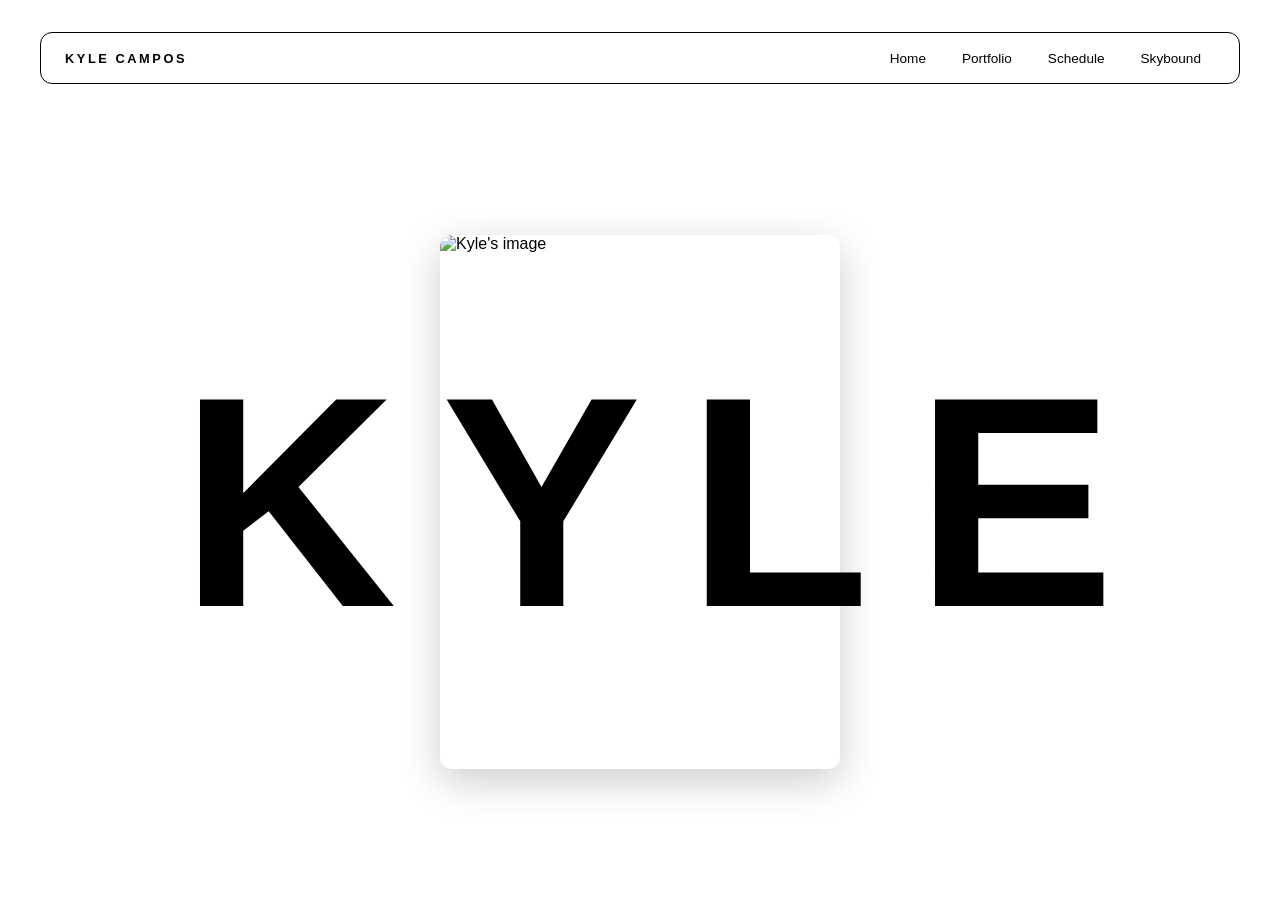
==== index.html @ 9fb33eff "Add interactive name display with draggable picture" ====
<!DOCTYPE html>
<html lang="en">

<head>
  <meta charset="UTF-8" />
  <meta name="viewport" content="width=device-width, initial-scale=1.0" />
  <title>Kyle's World</title>
  <link rel="stylesheet" href="style.css" />
</head>

<body>
  <section class="startup-screen" aria-label="Loading Kyle's World">
    <div class="startup-mark" aria-hidden="true">K<span>.</span></div>
    <div class="startup-meta">
      <p>WELCOME TO</p>
      <h2>Loading</h2>
    </div>
    <div class="startup-progress" aria-hidden="true">
      <span></span>
    </div>
    <p class="startup-status">STATUS: CODING <span>///</span> 001</p>
  </section>
  <script src="spinner.js"></script>

  <!-- All content goes here -->
  <div id="all-contents">
    <nav>
      <h1>Kyle Campos</h1>
      <ul id="nav-ul">
        <li class="nav-li"><a href="index.html">Home</a></li>
        <li class="nav-li"><a href="portfolio.html">Portfolio</a></li>
        <li class="nav-li"><a href="Schedule.html">Schedule</a></li>
        <li class="nav-li"><a href="skybound.html">Skybound</a></li>
      </ul>
    </nav>

    <main class="name-display">
      <div class="name-container">
        <div class="letter">K</div>
        <div class="letter">y</div>
        <div class="letter">l</div>
        <div class="letter">e</div>
        <div class="draggable-image" id="draggableImage">
          <img src="https://encrypted-tbn0.gstatic.com/images?q=tbn:ANd9GcSrlH7vDFxZuIktFbE3MIfYCIXXPOWUqrczWMCCTvXo6xRgAYhbDca-qXQ&s=10" alt="Kyle's image" />
        </div>
      </div>
    </main>
  </div>
  <script>
    (function () {
      var draggableImage = document.getElementById("draggableImage");
      var isDown = false;
      var offset = { x: 0, y: 0 };
      var currentX = 0;
      var currentY = 0;

      draggableImage.addEventListener("mousedown", function (e) {
        isDown = true;
        var rect = draggableImage.getBoundingClientRect();
        offset.x = e.clientX - rect.left;
        offset.y = e.clientY - rect.top;
        draggableImage.style.zIndex = "100";
      });

      document.addEventListener("mousemove", function (e) {
        if (!isDown) return;
        
        var container = document.querySelector(".name-container");
        var containerRect = container.getBoundingClientRect();
        
        currentX = e.clientX - containerRect.left - offset.x;
        currentY = e.clientY - containerRect.top - offset.y;
        
        draggableImage.style.transform = "translate(" + currentX + "px, " + currentY + "px)";
      });

      document.addEventListener("mouseup", function () {
        isDown = false;
        draggableImage.style.zIndex = "10";
      });

      // Touch support for mobile
      draggableImage.addEventListener("touchstart", function (e) {
        isDown = true;
        var rect = draggableImage.getBoundingClientRect();
        var touch = e.touches[0];
        offset.x = touch.clientX - rect.left;
        offset.y = touch.clientY - rect.top;
        draggableImage.style.zIndex = "100";
      });

      document.addEventListener("touchmove", function (e) {
        if (!isDown) return;
        
        var container = document.querySelector(".name-container");
        var containerRect = container.getBoundingClientRect();
        var touch = e.touches[0];
        
        currentX = touch.clientX - containerRect.left - offset.x;
        currentY = touch.clientY - containerRect.top - offset.y;
        
        draggableImage.style.transform = "translate(" + currentX + "px, " + currentY + "px)";
      });

      document.addEventListener("touchend", function () {
        isDown = false;
        draggableImage.style.zIndex = "10";
      });
    }());
  </script>
</body>

</html>
---- style.css ----
* {
  box-sizing: border-box;
}

@import url("https://fonts.googleapis.com/css2?family=Space+Grotesk:wght@500;600;700&display=swap");

:root {
  --loader-ink: #000000;
  --loader-muted: #555555;
  --loader-white: #ffffff;
  --loader-gray: #dedede;
}

.startup-screen {
  position: fixed;
  z-index: 10;
  inset: 0;
  display: grid;
  align-content: center;
  justify-items: center;
  gap: 22px;
  padding: 32px;
  overflow: hidden;
  background: var(--loader-white);
  color: var(--loader-ink);
  font-family: "Space Grotesk", sans-serif;
  animation: startup-exit 0.45s 1.55s forwards;
}

.startup-screen::before {
  position: absolute;
  inset: 0;
  background: repeating-linear-gradient(
    0deg,
    transparent 0,
    transparent 5px,
    rgba(0, 0, 0, 0.025) 6px
  );
  content: "";
  pointer-events: none;
}

.startup-mark,
.startup-meta,
.startup-progress,
.startup-status {
  position: relative;
}

.startup-mark {
  width: 68px;
  height: 68px;
  display: grid;
  place-items: center;
  border: 1px solid var(--loader-ink);
  border-radius: 50%;
  color: var(--loader-ink);
  font-size: 1.35rem;
  font-weight: 700;
  animation: startup-pulse 1.8s ease-in-out infinite;
}

.startup-mark span {
  position: absolute;
  right: 15px;
  bottom: 11px;
  color: var(--loader-ink);
  font-size: 0.9rem;
}

.startup-meta {
  text-align: center;
}

.startup-meta p,
.startup-status {
  margin: 0;
  color: var(--loader-muted);
  font-size: 0.7rem;
  font-weight: 700;
  letter-spacing: 0.2em;
  text-transform: uppercase;
}

.startup-meta h2 {
  margin: 8px 0 0;
  color: var(--loader-ink);
  font-size: clamp(3.8rem, 11vw, 7rem);
  font-weight: 700;
  line-height: 0.9;
  letter-spacing: 0;
}

.startup-progress {
  width: min(300px, 80vw);
  height: 3px;
  overflow: hidden;
  background: var(--loader-gray);
}

.startup-progress span {
  display: block;
  width: 100%;
  height: 100%;
  background: var(--loader-ink);
  transform: scaleX(0);
  transform-origin: left;
  animation: startup-load 1.7s cubic-bezier(0.2, 0.75, 0.25, 1) forwards;
}

.startup-status span {
  color: var(--loader-ink);
}

.startup-screen.is-hidden {
  display: none;
}

@keyframes startup-pulse {
  50% {
    transform: translateY(-4px);
  }
}

@keyframes startup-load {
  to {
    transform: scaleX(1);
  }
}

@keyframes startup-exit {
  to {
    opacity: 0;
    visibility: hidden;
  }
}

body {
  margin: 0;
  background: #d0d0d4;
  color: #222;
  font-family: "Helvetica Neue", Arial, sans-serif;
}

#all-contents {
  max-width: 1500px;
  min-height: 100vh;
  margin: 0 auto;
  padding: 32px 40px;
}

main {
  display: grid;
  grid-template-columns: minmax(220px, 1fr) minmax(420px, 1.6fr);
  align-items: center;
  min-height: calc(100vh - 160px);
  gap: clamp(32px, 5vw, 80px);
}

.sidebar {
  width: 100%;
}

.content {
  display: flex;
  flex-direction: column;
  align-items: flex-start;
  gap: 12px;
}
h2 {
  margin: 0;
  font-size: clamp(4rem, 10vw, 7rem);
  line-height: 0.9;
  font-weight: 900;
  letter-spacing: -0.04em;
  text-transform: uppercase;
  color: #000;
}

.content > p {
  margin: 0;
  color: #999;
  font-size: 0.9rem;
  text-transform: uppercase;
  letter-spacing: 0.15em;
  line-height: 1.4;
}

.status-line {
  display: inline-flex;
  align-items: center;
  gap: 8px;
}

.status-icon {
  display: inline-flex;
  min-width: 30px;
  align-items: center;
  justify-content: center;
  color: #000;
  font-family: "Space Grotesk", sans-serif;
  font-size: 0.9rem;
  font-weight: 700;
  letter-spacing: 0;
  text-transform: none;
}

.status-line[data-state="sleeping"] .status-icon {
  animation: status-drift 1.8s ease-in-out infinite;
  font-size: 0.72rem;
  letter-spacing: 0.04em;
}

.status-line[data-state="coding"] .status-icon {
  animation: status-blink 2s ease-in-out infinite;
}

.status-line[data-state="coding"] svg {
  width: 32px;
  height: 24px;
}

.status-line[data-state="awake"] .status-icon {
  animation: status-glow 2.4s ease-in-out infinite;
}

.status-line[data-state="awake"] svg {
  width: 32px;
  height: 24px;
}

@keyframes status-drift {
  50% {
    transform: translateY(-3px);
  }
}

@keyframes status-glow {
  50% {
    transform: rotate(8deg) scale(1.08);
  }
}

@keyframes status-blink {
  50% {
    transform: translateY(-2px);
  }
}

h2 {
  color: #080808; /* bright accent */
}

.content p {
  color: #0d0d0e;
}

#interests {
  margin-top: 32px;
  width: 100%;
}
#interests h3 {
  margin: 0 0 12px;
  font-size: 0.75rem;
  font-weight: 700;
  text-transform: uppercase;
  letter-spacing: 0.2em;
  color: #aaa;
}

#interests ul {
  list-style: none;
  margin: 0;
  padding: 0;
  display: flex;
  flex-wrap: wrap;
  gap: 8px;
}

#interests li {
  color: #555;
  font-size: 1rem;
  font-weight: 600;
  padding: 10px 20px;
  background: #fff;
  border: 1px solid #ddd;
  border-radius: 100px;
  transition:
    background 0.25s ease,
    color 0.25s ease,
    transform 0.25s ease;
  cursor: pointer;
}

#interests li:focus-visible {
  outline: 3px solid #3f49a3;
  outline-offset: 3px;
}

#interests li:hover {
  background: #000;
  color: #fff;
  border-color: #000;
  transform: translateY(-2px);
}
#interests h3 {
  color: #3f49a3;
}

#interests li {
  background: #f5f0f1;
  border-color: #08090a;
  color: #070303;
}

#interests li:hover {
  background: #08090c;
  color: #fff;
}
.sidebar-img {
  width: 100%;
  max-width: 760px;
  aspect-ratio: 3 / 4;
  object-fit: cover;
  display: block;
  border-radius: 16px;
  filter: grayscale(100%);
  box-shadow: 0 8px 30px rgba(0, 0, 0, 0.12);
  transition:
    filter 0.4s ease,
    transform 0.4s ease,
    box-shadow 0.4s ease;
}

.sidebar-img:hover {
  filter: grayscale(0%);
  transform: translateY(-4px);
  box-shadow: 0 16px 40px rgba(0, 0, 0, 0.18);
}
h3 {
  margin: 0;
  font-size: clamp(4rem, 10vw, 7rem);
  line-height: 0.9;
  font-weight: 900;
  letter-spacing: -0.04em;
  text-transform: uppercase;
  color: #000;
}
h3 {
  color: #0a0909; /* bright accent */
}
.sidebar-img {
  width: 100%;
  max-width: 760px;
  aspect-ratio: 3 / 4;
  object-fit: cover;
  display: block;
  border-radius: 16px;
  filter: grayscale(100%);
  box-shadow: 0 8px 30px rgba(0, 0, 0, 0.12);
  transition:
    filter 0.4s ease,
    transform 0.4s ease,
    box-shadow 0.4s ease;
}

.sidebar-img:hover {
  filter: grayscale(0%);
  transform: translateY(-4px);
  box-shadow: 0 16px 40px rgba(0, 0, 0, 0.18);
}
.sidebar-img {
  width: 100%;
  max-width: 760px;
  aspect-ratio: 3 / 4;
  object-fit: cover;
  display: block;
  border-radius: 24px;
  box-shadow: 0 8px 30px rgba(0, 0, 0, 0.12);
}
nav {
  display: flex;
  justify-content: space-between;
  align-items: center;
  margin-bottom: 48px;
  padding: 16px 24px;
  background: #fff;
  border: 1px solid #e0e0e0;
  border-radius: 12px;
}

nav h1 {
  margin: 0;
  font-size: 0.8rem;
  font-weight: 700;
  text-transform: uppercase;
  letter-spacing: 0.2em;
  color: #000;
}

#nav-ul {
  list-style: none;
  display: flex;
  gap: 8px;
  margin: 0;
  padding: 0;
}

.nav-li a {
  color: #666;
  text-decoration: none;
  font-size: 0.85rem;
  font-weight: 500;
  padding: 6px 14px;
  border-radius: 8px;
  transition:
    background 0.25s ease,
    color 0.25s ease;
}

.nav-li a:hover {
  background: #000;
  color: #fff;
}
nav {
  background: #e1e1e6;
  border-color: #d2d2d8;
}

nav h1 {
  color: #000000;
}

.nav-li a {
  color: #000;
}

.nav-li a:hover {
  background: #1b1b1b;
  color: #ebe2e2;
}

.schedule-page {
  display: block;
  max-width: 1180px;
  margin: 0 auto;
  padding: 32px 0 72px;
}

.schedule-heading {
  display: flex;
  align-items: end;
  justify-content: space-between;
  gap: 24px;
  margin-bottom: 36px;
}

.schedule-heading h2 {
  margin: 0;
  color: #000;
  font-size: clamp(3.5rem, 10vw, 7rem);
}

.schedule-heading p {
  max-width: 280px;
  margin: 0 0 8px;
  color: #555;
  font-size: 0.85rem;
  line-height: 1.5;
  text-transform: uppercase;
  letter-spacing: 0.08em;
}

.schedule-grid {
  display: grid;
  grid-template-columns: repeat(5, minmax(0, 1fr));
  gap: 12px;
}

.schedule-day {
  min-height: 330px;
  padding: 18px;
  border-top: 4px solid #000;
  background: #f5f0f1;
}

.schedule-day h3 {
  margin: 0 0 22px;
  color: #000;
  font-size: 1.05rem;
  line-height: 1;
  letter-spacing: 0.08em;
}

.schedule-day ol {
  display: grid;
  gap: 16px;
  margin: 0;
  padding: 0;
  list-style: none;
}

.schedule-day li {
  display: grid;
  gap: 4px;
  padding-bottom: 14px;
  border-bottom: 1px solid #d2d2d8;
}

.schedule-day li:last-child {
  padding-bottom: 0;
  border-bottom: 0;
}

.schedule-time {
  color: #777;
  font-size: 0.7rem;
  font-weight: 700;
  letter-spacing: 0.1em;
  text-transform: uppercase;
}

.schedule-event {
  color: #111;
  font-size: 1rem;
  font-weight: 700;
}

@media (max-width: 780px) {
  #all-contents {
    padding: 20px;
  }

  nav {
    align-items: flex-start;
    flex-direction: column;
    gap: 16px;
    margin-bottom: 24px;
  }

  #nav-ul {
    flex-wrap: wrap;
  }

  .schedule-page {
    padding-top: 16px;
  }

  .schedule-heading {
    align-items: flex-start;
    flex-direction: column;
  }

  .schedule-grid {
    grid-template-columns: repeat(2, minmax(0, 1fr));
  }
}

@media (max-width: 460px) {
  .schedule-grid {
    grid-template-columns: 1fr;
  }
}
:root {
  --loader-ink: #000;
  --loader-muted: #555;
  --loader-white: #fff;
  --loader-gray: #ddd;
}

body {
  background: #fff;
  color: #000;
}

h1,
h2,
h3,
.game-copy h2,
.schedule-heading h2 {
  color: #000 !important;
}

nav {
  background: #fff;
  border-color: #000;
}

.content > p,
.content p,
.schedule-heading p {
  color: #555;
}

#interests h3 {
  color: #000;
}

#interests li,
.schedule-day {
  background: #fff;
  border-color: #000;
  color: #000;
}

.status-icon {
  color: #000;
}

.sidebar-img {
  filter: grayscale(100%);
}

/*
  Portfolio-only redesign moved to portfolio.css so shared pages keep
  their original styling.
Modern editorial layer
:root {
  --ink: #18211c;
  --muted: #6b736e;
  --paper: #f4f1ea;
  --panel: #fffdf8;
  --lime: #c7f36b;
  --coral: #ff785f;
  --line: rgba(24, 33, 28, 0.18);
}

body {
  background:
    radial-gradient(circle at 92% 8%, rgba(199, 243, 107, 0.34), transparent 22rem),
    var(--paper);
  color: var(--ink);
  font-family: "Space Grotesk", "Helvetica Neue", Arial, sans-serif;
}

#all-contents {
  max-width: 1380px;
  padding: 28px clamp(20px, 5vw, 72px) 64px;
}

nav {
  margin-bottom: clamp(48px, 9vw, 112px);
  padding: 0 0 18px;
  background: transparent;
  border: 0;
  border-bottom: 1px solid var(--line);
  border-radius: 0;
}

nav h1 {
  color: var(--ink);
  font-size: 0.78rem;
  letter-spacing: 0.16em;
}

#nav-ul {
  gap: 4px;
}

.nav-li a {
  display: block;
  padding: 8px 12px;
  border-radius: 999px;
  color: var(--muted);
  font-size: 0.75rem;
  font-weight: 700;
  letter-spacing: 0.08em;
  text-transform: uppercase;
}

.nav-li a:hover,
.nav-li a[aria-current="page"] {
  background: var(--ink);
  color: var(--lime);
}

main {
  grid-template-columns: minmax(220px, 0.72fr) minmax(0, 1.28fr);
  align-items: end;
  gap: clamp(32px, 8vw, 128px);
}

.sidebar-img {
  max-width: 440px;
  border: 1px solid var(--ink);
  border-radius: 0;
  filter: grayscale(100%) contrast(1.05);
  box-shadow: 14px 14px 0 var(--coral);
}

.sidebar-img:hover {
  filter: grayscale(0%) contrast(1.05);
  transform: translate(-4px, -4px);
  box-shadow: 18px 18px 0 var(--lime);
}

.content {
  gap: 16px;
}

h2,
h3 {
  color: var(--ink) !important;
  font-weight: 700;
  letter-spacing: -0.06em;
}

.content h2,
.content h3 {
  font-size: clamp(4rem, 11vw, 9rem);
}

.content h3 {
  color: var(--coral) !important;
}

.content > p {
  color: var(--muted);
  font-size: 0.78rem;
  font-weight: 700;
}

.status-line {
  margin-bottom: 8px;
  color: var(--ink);
  font-size: 0.7rem;
  letter-spacing: 0.12em;
}

.status-icon {
  color: var(--coral);
}

#interests {
  margin-top: 34px;
}

#interests h3 {
  margin-bottom: 14px;
  color: var(--muted) !important;
  font-size: 0.7rem;
  letter-spacing: 0.16em;
}

#interests ul {
  gap: 8px;
}

#interests li {
  padding: 10px 15px;
  border: 1px solid var(--ink);
  border-radius: 999px;
  background: var(--panel);
  color: var(--ink);
  font-size: 0.82rem;
}

#interests li:hover {
  background: var(--lime);
  color: var(--ink);
  transform: translateY(-3px) rotate(-2deg);
}

.schedule-page {
  max-width: none;
  padding: 0;
}

.schedule-heading h2 {
  color: var(--ink) !important;
  font-size: clamp(4rem, 11vw, 9rem);
}

.schedule-heading p {
  color: var(--muted);
}

.schedule-grid {
  gap: 1px;
  overflow: hidden;
  border: 1px solid var(--ink);
  background: var(--ink);
}

.schedule-day {
  min-height: 300px;
  padding: 22px;
  border: 0;
  border-top: 8px solid var(--lime);
  background: var(--panel);
}

.schedule-day:nth-child(even) {
  border-top-color: var(--coral);
}

.schedule-day h3 {
  margin-bottom: 30px;
  color: var(--ink) !important;
  font-size: 0.95rem;
  letter-spacing: 0.12em;
}

.schedule-day li {
  border-bottom-color: var(--line);
}

.schedule-event {
  color: var(--ink);
}

#portfolio {
  width: 100%;
  margin: 10px 0 0;
  padding: 0;
  list-style: none;
  border-top: 1px solid var(--ink);
}

#portfolio li {
  border-bottom: 1px solid var(--line);
}

#portfolio a {
  display: flex;
  align-items: center;
  justify-content: space-between;
  gap: 24px;
  padding: 18px 0;
  color: var(--ink);
  font-size: clamp(1rem, 2vw, 1.25rem);
  font-weight: 700;
  line-height: 1.3;
  text-decoration: none;
  transition: padding 0.2s ease, color 0.2s ease;
}

#portfolio a::after {
  color: var(--coral);
  content: "↗";
  font-size: 1.5rem;
  transition: transform 0.2s ease;
}

#portfolio a:hover {
  padding-left: 12px;
  color: var(--coral);
}

#portfolio a:hover::after {
  transform: translate(4px, -4px);
}

@media (max-width: 780px) {
  main {
    grid-template-columns: 1fr;
    align-items: start;
  }

  .sidebar-img {
    max-width: 320px;
  }

  .schedule-heading {
    margin-bottom: 28px;
  }
}

@media (max-width: 460px) {
  nav {
    gap: 12px;
  }

  nav h1 {
    font-size: 0.7rem;
  }

  .content h2,
  .content h3,
  .schedule-heading h2 {
    font-size: clamp(3.5rem, 20vw, 6rem);
  }

  .sidebar-img {
    max-width: calc(100% - 14px);
  }
}

.sidebar-img:hover {
  filter: grayscale(100%);
}

Consistent black-and-white theme
:root {
  --ink: #000;
  --muted: #555;
  --paper: #fff;
  --coral: #000;
  --teal: #000;
  --line: rgba(0, 0, 0, 0.16);
}

body {
  background: #fff;
  color: #000;
}

h1,
h2,
h3,
.game-copy h2,
.schedule-heading h2 {
  color: #000 !important;
}

.status-line,
.status-copy,
.status-icon {
  color: #000;
}

nav,
.schedule-day,
#interests li {
  border-color: #000;
}

.sidebar-img {
  filter: grayscale(100%);
}
*/

/* Name Display Styles */
.name-display {
  display: flex;
  align-items: center;
  justify-content: center;
  min-height: calc(100vh - 160px);
  width: 100%;
}

.name-container {
  position: relative;
  display: flex;
  align-items: center;
  justify-content: center;
  gap: clamp(20px, 5vw, 60px);
  flex-wrap: wrap;
  max-width: 1200px;
  width: 100%;
}

.letter {
  font-size: clamp(120px, 25vw, 300px);
  font-weight: 900;
  letter-spacing: -0.05em;
  line-height: 0.85;
  color: #000;
  font-family: "Space Grotesk", "Helvetica Neue", Arial, sans-serif;
  text-transform: uppercase;
  user-select: none;
  display: flex;
  align-items: center;
  justify-content: center;
}

.draggable-image {
  position: absolute;
  cursor: grab;
  user-select: none;
  border-radius: 12px;
  overflow: hidden;
  box-shadow: 0 12px 40px rgba(0, 0, 0, 0.2);
  transition: box-shadow 0.3s ease;
  width: clamp(200px, 40vw, 400px);
  aspect-ratio: 3 / 4;
}

.draggable-image:active {
  cursor: grabbing;
  box-shadow: 0 20px 50px rgba(0, 0, 0, 0.35);
}

.draggable-image img {
  width: 100%;
  height: 100%;
  object-fit: cover;
  display: block;
}

@media (max-width: 768px) {
  .name-container {
    gap: clamp(10px, 3vw, 30px);
  }

  .letter {
    font-size: clamp(80px, 20vw, 180px);
  }

  .draggable-image {
    width: clamp(150px, 35vw, 300px);
  }
}
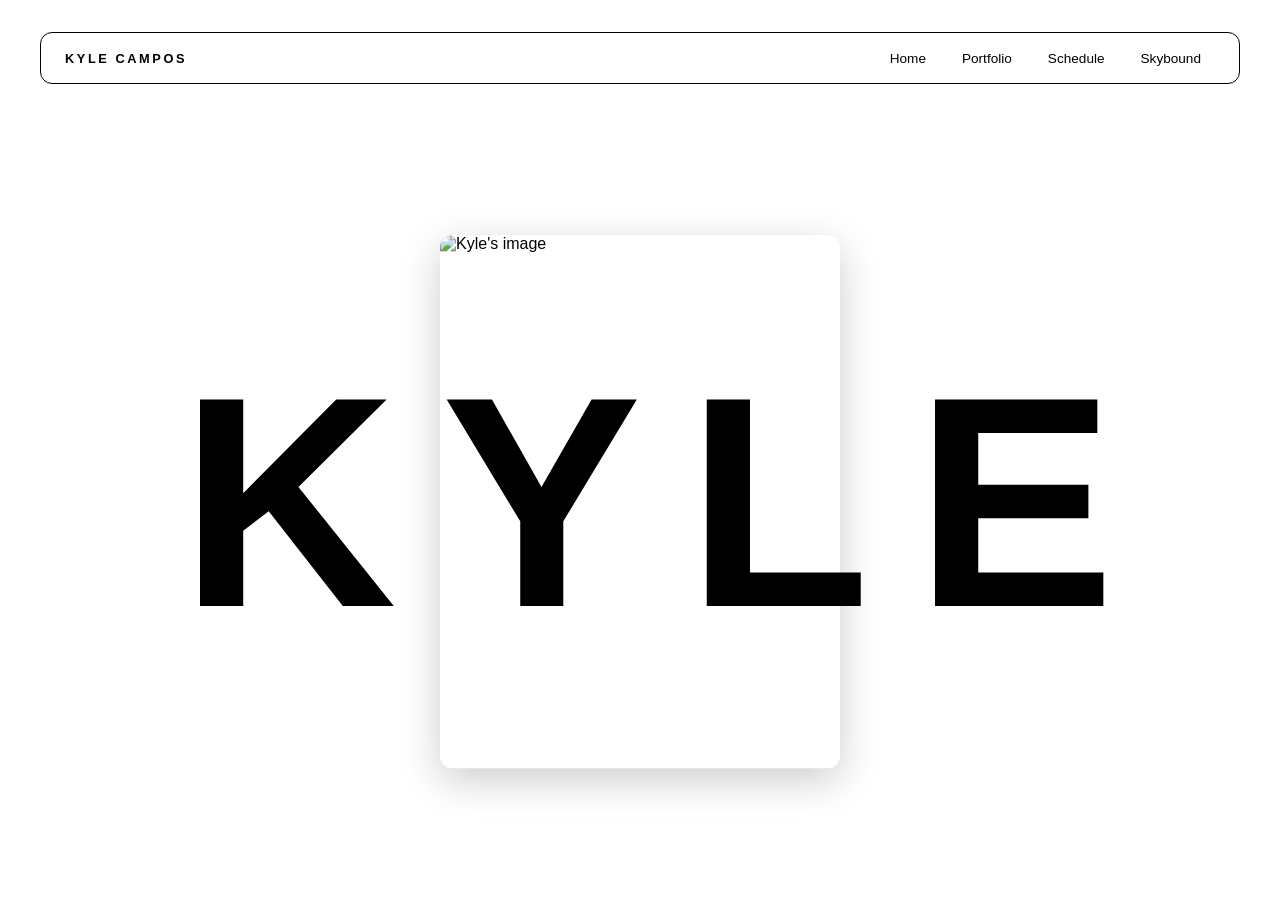
==== commit 38e1aaa5: "Fix layout - proper positioning and drag functionality" ====
--- a/index.html
+++ b/index.html
@@ -54,12 +54,20 @@
       var currentX = 0;
       var currentY = 0;
 
+      // Set initial position
+      var rect = draggableImage.getBoundingClientRect();
+      var container = document.querySelector(".name-container");
+      var containerRect = container.getBoundingClientRect();
+      
+      currentX = rect.left - containerRect.left;
+      currentY = rect.top - containerRect.top;
+
       draggableImage.addEventListener("mousedown", function (e) {
         isDown = true;
         var rect = draggableImage.getBoundingClientRect();
         offset.x = e.clientX - rect.left;
         offset.y = e.clientY - rect.top;
-        draggableImage.style.zIndex = "100";
+        draggableImage.style.cursor = "grabbing";
       });
 
       document.addEventListener("mousemove", function (e) {
@@ -71,12 +79,14 @@
         currentX = e.clientX - containerRect.left - offset.x;
         currentY = e.clientY - containerRect.top - offset.y;
         
-        draggableImage.style.transform = "translate(" + currentX + "px, " + currentY + "px)";
+        draggableImage.style.left = currentX + "px";
+        draggableImage.style.top = currentY + "px";
+        draggableImage.style.transform = "none";
       });
 
       document.addEventListener("mouseup", function () {
         isDown = false;
-        draggableImage.style.zIndex = "10";
+        draggableImage.style.cursor = "grab";
       });
 
       // Touch support for mobile
@@ -86,7 +96,6 @@
         var touch = e.touches[0];
         offset.x = touch.clientX - rect.left;
         offset.y = touch.clientY - rect.top;
-        draggableImage.style.zIndex = "100";
       });
 
       document.addEventListener("touchmove", function (e) {
@@ -99,12 +108,13 @@
         currentX = touch.clientX - containerRect.left - offset.x;
         currentY = touch.clientY - containerRect.top - offset.y;
         
-        draggableImage.style.transform = "translate(" + currentX + "px, " + currentY + "px)";
+        draggableImage.style.left = currentX + "px";
+        draggableImage.style.top = currentY + "px";
+        draggableImage.style.transform = "none";
       });
 
       document.addEventListener("touchend", function () {
         isDown = false;
-        draggableImage.style.zIndex = "10";
       });
     }());
   </script>
--- a/style.css
+++ b/style.css
@@ -157,6 +157,12 @@
   gap: clamp(32px, 5vw, 80px);
 }
 
+main.name-display {
+  display: flex;
+  grid-template-columns: unset;
+  gap: 0;
+}
+
 .sidebar {
   width: 100%;
 }
@@ -945,9 +951,10 @@
   align-items: center;
   justify-content: center;
   gap: clamp(20px, 5vw, 60px);
-  flex-wrap: wrap;
+  flex-wrap: nowrap;
   max-width: 1200px;
   width: 100%;
+  height: clamp(300px, 60vh, 600px);
 }
 
 .letter {
@@ -962,6 +969,8 @@
   display: flex;
   align-items: center;
   justify-content: center;
+  flex-shrink: 0;
+  z-index: 1;
 }
 
 .draggable-image {
@@ -974,6 +983,10 @@
   transition: box-shadow 0.3s ease;
   width: clamp(200px, 40vw, 400px);
   aspect-ratio: 3 / 4;
+  top: 50%;
+  left: 50%;
+  transform: translate(-50%, -50%);
+  z-index: 10;
 }
 
 .draggable-image:active {
@@ -991,6 +1004,7 @@
 @media (max-width: 768px) {
   .name-container {
     gap: clamp(10px, 3vw, 30px);
+    height: clamp(250px, 50vh, 500px);
   }
 
   .letter {
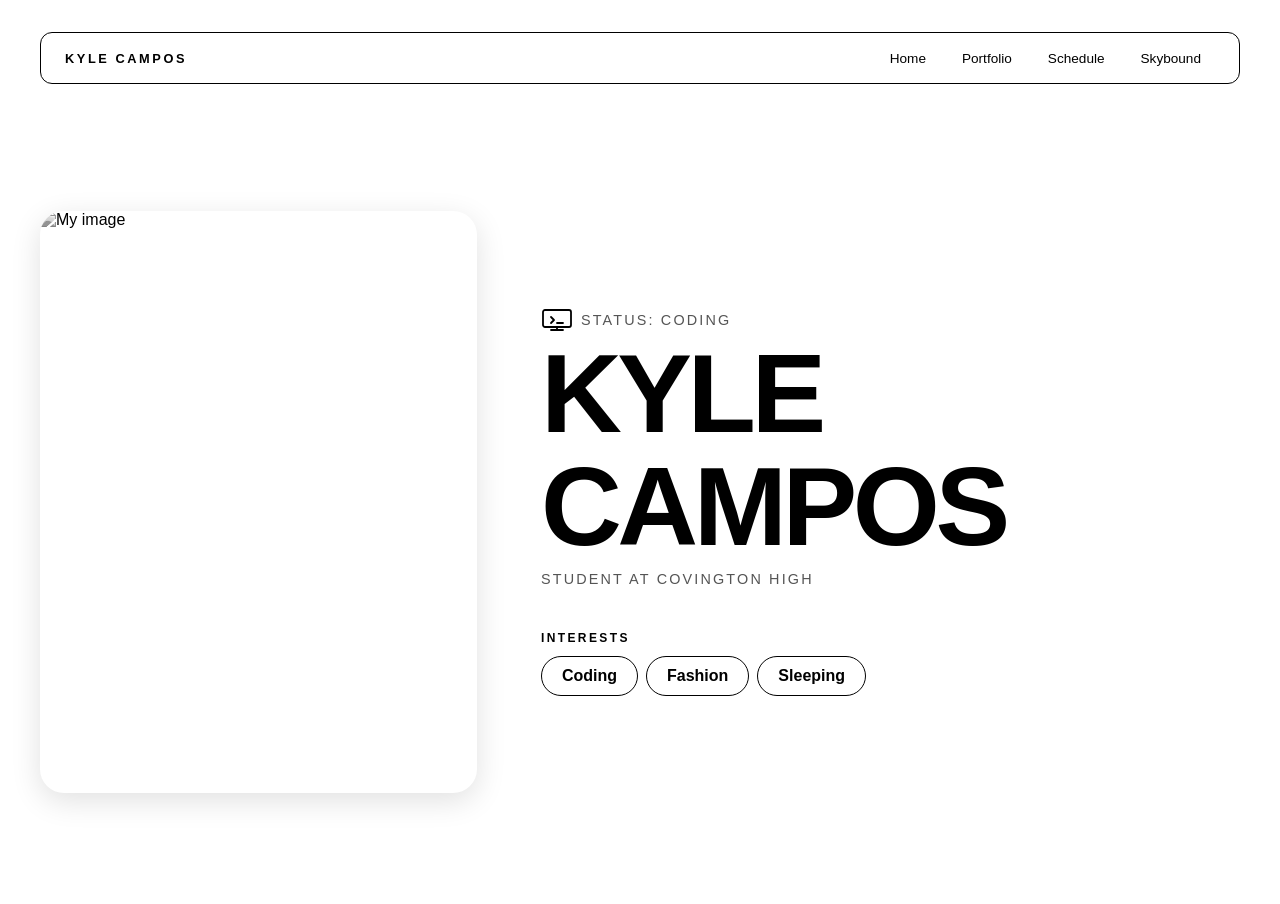
==== commit 49a71e50: "Update website with latest changes" ====
--- a/index.html
+++ b/index.html
@@ -34,87 +34,70 @@
       </ul>
     </nav>
 
-    <main class="name-display">
-      <div class="name-container">
-        <div class="letter">K</div>
-        <div class="letter">y</div>
-        <div class="letter">l</div>
-        <div class="letter">e</div>
-        <div class="draggable-image" id="draggableImage">
-          <img src="https://encrypted-tbn0.gstatic.com/images?q=tbn:ANd9GcSrlH7vDFxZuIktFbE3MIfYCIXXPOWUqrczWMCCTvXo6xRgAYhbDca-qXQ&s=10" alt="Kyle's image" />
+    <main>
+      <div class="sidebar">
+        <img class="sidebar-img"
+          src="https://ocean.si.edu/sites/default/files/styles/full_width_largest/public/2023-11/wave-1215449_1280.jpg.webp?itok=3nkWJVL0"
+          alt="My image" />
+      </div>
+
+      <div class="content">
+        <p class="status-line"><span class="status-icon" aria-hidden="true"></span><span class="status-copy">STATUS:
+            CODING</span></p>
+        <h2>Kyle</h2>
+        <h3>Campos</h3>
+        <p>Student at Covington High</p>
+        <div id="interests">
+          <h3>Interests</h3>
+          <ul>
+            <li data-status="coding" role="button" tabindex="0">Coding</li>
+            <li data-status="awake" role="button" tabindex="0">Fashion</li>
+            <li data-status="sleeping" role="button" tabindex="0">Sleeping</li>
+          </ul>
         </div>
       </div>
     </main>
   </div>
   <script>
     (function () {
-      var draggableImage = document.getElementById("draggableImage");
-      var isDown = false;
-      var offset = { x: 0, y: 0 };
-      var currentX = 0;
-      var currentY = 0;
+      var statusLine = document.querySelector(".status-line");
+      var statusCopy = document.querySelector(".status-copy");
+      var statusIcon = document.querySelector(".status-icon");
+      var statusOptions = document.querySelectorAll("#interests li[data-status]");
 
-      // Set initial position
-      var rect = draggableImage.getBoundingClientRect();
-      var container = document.querySelector(".name-container");
-      var containerRect = container.getBoundingClientRect();
-      
-      currentX = rect.left - containerRect.left;
-      currentY = rect.top - containerRect.top;
+      if (!statusLine || !statusCopy || !statusIcon) {
+        return;
+      }
 
-      draggableImage.addEventListener("mousedown", function (e) {
-        isDown = true;
-        var rect = draggableImage.getBoundingClientRect();
-        offset.x = e.clientX - rect.left;
-        offset.y = e.clientY - rect.top;
-        draggableImage.style.cursor = "grabbing";
-      });
+      function updateStatusIcon() {
+        var status = statusCopy.textContent.toUpperCase();
+        var state = status.indexOf("SLEEPING") > -1 ? "sleeping" : status.indexOf("CODING") > -1 ? "coding" : status.indexOf("AWAKE") > -1 ? "awake" : "default";
+        var icons = {
+          sleeping: "zzz",
+          coding: "<svg viewBox=\"0 0 32 24\" role=\"img\" aria-label=\"Coding\"><rect x=\"2\" y=\"2\" width=\"28\" height=\"17\" rx=\"2\" fill=\"none\" stroke=\"currentColor\" stroke-width=\"1.8\"/><path d=\"M10 9l3 3-3 3M16 15h6M10 22h12M16 19v3\" fill=\"none\" stroke=\"currentColor\" stroke-linecap=\"round\" stroke-linejoin=\"round\" stroke-width=\"1.8\"/></svg>",
+          awake: "<svg viewBox=\"0 0 32 24\" role=\"img\" aria-label=\"Awake\"><circle cx=\"10\" cy=\"9\" r=\"4\" fill=\"none\" stroke=\"currentColor\" stroke-width=\"1.8\"/><path d=\"M10 1v3M10 14v3M2 9h3M15 9h3M4.3 3.3l2.1 2.1M13.6 12.6l2.1 2.1\" fill=\"none\" stroke=\"currentColor\" stroke-linecap=\"round\" stroke-width=\"1.5\"/><path d=\"M9 20h15a4 4 0 0 0 .4-8 6 6 0 0 0-11.2-1.4A4.5 4.5 0 0 0 9 20Z\" fill=\"none\" stroke=\"currentColor\" stroke-linejoin=\"round\" stroke-width=\"1.8\"/></svg>",
+          default: "•"
+        };
 
-      document.addEventListener("mousemove", function (e) {
-        if (!isDown) return;
-        
-        var container = document.querySelector(".name-container");
-        var containerRect = container.getBoundingClientRect();
-        
-        currentX = e.clientX - containerRect.left - offset.x;
-        currentY = e.clientY - containerRect.top - offset.y;
-        
-        draggableImage.style.left = currentX + "px";
-        draggableImage.style.top = currentY + "px";
-        draggableImage.style.transform = "none";
-      });
+        statusLine.dataset.state = state;
+        statusIcon.innerHTML = icons[state];
+      }
 
-      document.addEventListener("mouseup", function () {
-        isDown = false;
-        draggableImage.style.cursor = "grab";
-      });
+      updateStatusIcon();
+      new MutationObserver(updateStatusIcon).observe(statusCopy, { childList: true, characterData: true, subtree: true });
 
-      // Touch support for mobile
-      draggableImage.addEventListener("touchstart", function (e) {
-        isDown = true;
-        var rect = draggableImage.getBoundingClientRect();
-        var touch = e.touches[0];
-        offset.x = touch.clientX - rect.left;
-        offset.y = touch.clientY - rect.top;
-      });
+      statusOptions.forEach(function (option) {
+        function selectStatus() {
+          statusCopy.textContent = "STATUS: " + option.dataset.status.toUpperCase();
+        }
 
-      document.addEventListener("touchmove", function (e) {
-        if (!isDown) return;
-        
-        var container = document.querySelector(".name-container");
-        var containerRect = container.getBoundingClientRect();
-        var touch = e.touches[0];
-        
-        currentX = touch.clientX - containerRect.left - offset.x;
-        currentY = touch.clientY - containerRect.top - offset.y;
-        
-        draggableImage.style.left = currentX + "px";
-        draggableImage.style.top = currentY + "px";
-        draggableImage.style.transform = "none";
-      });
-
-      document.addEventListener("touchend", function () {
-        isDown = false;
+        option.addEventListener("click", selectStatus);
+        option.addEventListener("keydown", function (event) {
+          if (event.key === "Enter" || event.key === " ") {
+            event.preventDefault();
+            selectStatus();
+          }
+        });
       });
     }());
   </script>
--- a/style.css
+++ b/style.css
@@ -157,12 +157,6 @@
   gap: clamp(32px, 5vw, 80px);
 }
 
-main.name-display {
-  display: flex;
-  grid-template-columns: unset;
-  gap: 0;
-}
-
 .sidebar {
   width: 100%;
 }
@@ -935,83 +929,3 @@
   filter: grayscale(100%);
 }
 */
-
-/* Name Display Styles */
-.name-display {
-  display: flex;
-  align-items: center;
-  justify-content: center;
-  min-height: calc(100vh - 160px);
-  width: 100%;
-}
-
-.name-container {
-  position: relative;
-  display: flex;
-  align-items: center;
-  justify-content: center;
-  gap: clamp(20px, 5vw, 60px);
-  flex-wrap: nowrap;
-  max-width: 1200px;
-  width: 100%;
-  height: clamp(300px, 60vh, 600px);
-}
-
-.letter {
-  font-size: clamp(120px, 25vw, 300px);
-  font-weight: 900;
-  letter-spacing: -0.05em;
-  line-height: 0.85;
-  color: #000;
-  font-family: "Space Grotesk", "Helvetica Neue", Arial, sans-serif;
-  text-transform: uppercase;
-  user-select: none;
-  display: flex;
-  align-items: center;
-  justify-content: center;
-  flex-shrink: 0;
-  z-index: 1;
-}
-
-.draggable-image {
-  position: absolute;
-  cursor: grab;
-  user-select: none;
-  border-radius: 12px;
-  overflow: hidden;
-  box-shadow: 0 12px 40px rgba(0, 0, 0, 0.2);
-  transition: box-shadow 0.3s ease;
-  width: clamp(200px, 40vw, 400px);
-  aspect-ratio: 3 / 4;
-  top: 50%;
-  left: 50%;
-  transform: translate(-50%, -50%);
-  z-index: 10;
-}
-
-.draggable-image:active {
-  cursor: grabbing;
-  box-shadow: 0 20px 50px rgba(0, 0, 0, 0.35);
-}
-
-.draggable-image img {
-  width: 100%;
-  height: 100%;
-  object-fit: cover;
-  display: block;
-}
-
-@media (max-width: 768px) {
-  .name-container {
-    gap: clamp(10px, 3vw, 30px);
-    height: clamp(250px, 50vh, 500px);
-  }
-
-  .letter {
-    font-size: clamp(80px, 20vw, 180px);
-  }
-
-  .draggable-image {
-    width: clamp(150px, 35vw, 300px);
-  }
-}
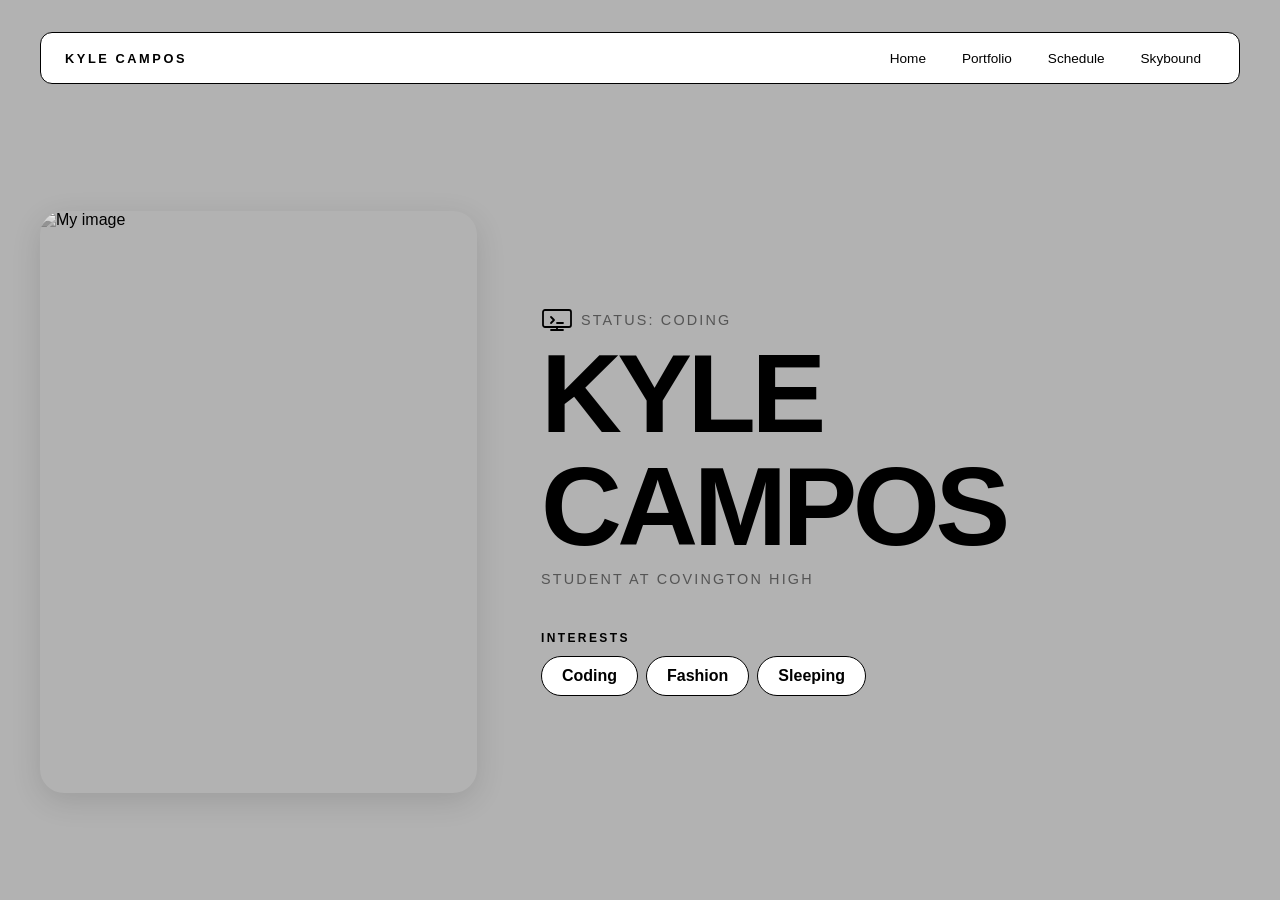
==== commit 9b5a3b20: "Add anime samurai background with floating white sparks effect" ====
--- a/index.html
+++ b/index.html
@@ -21,6 +21,35 @@
     <p class="startup-status">STATUS: CODING <span>///</span> 001</p>
   </section>
   <script src="spinner.js"></script>
+
+  <script>
+    // Create animated sparks
+    function createSpark() {
+      const spark = document.createElement('div');
+      spark.className = 'spark';
+      
+      // Random starting position on left side
+      const startY = Math.random() * window.innerHeight;
+      const startX = -10;
+      
+      spark.style.left = startX + 'px';
+      spark.style.top = startY + 'px';
+      
+      // Random duration between 3-6 seconds
+      const duration = 3000 + Math.random() * 3000;
+      spark.style.animationDuration = duration + 'ms';
+      
+      document.body.appendChild(spark);
+      
+      // Remove spark after animation completes
+      setTimeout(() => {
+        spark.remove();
+      }, duration);
+    }
+    
+    // Create sparks periodically
+    setInterval(createSpark, 100);
+  </script>
 
   <!-- All content goes here -->
   <div id="all-contents">
--- a/style.css
+++ b/style.css
@@ -137,16 +137,53 @@
 
 body {
   margin: 0;
-  background: #d0d0d4;
+  background: url('https://im2.ezgif.com/tmp/ezgif-2-0JAZ.gif') center/cover no-repeat fixed;
+  background-attachment: fixed;
   color: #222;
   font-family: "Helvetica Neue", Arial, sans-serif;
+  position: relative;
+  overflow-x: hidden;
+}
+
+body::before {
+  content: '';
+  position: fixed;
+  inset: 0;
+  background: rgba(0, 0, 0, 0.3);
+  pointer-events: none;
+  z-index: 1;
 }
 
 #all-contents {
+  position: relative;
+  z-index: 2;
   max-width: 1500px;
   min-height: 100vh;
   margin: 0 auto;
   padding: 32px 40px;
+}
+
+.spark {
+  position: fixed;
+  width: 4px;
+  height: 4px;
+  background: white;
+  border-radius: 50%;
+  pointer-events: none;
+  box-shadow: 0 0 6px rgba(255, 255, 255, 0.8);
+  z-index: 0;
+  animation: spark-float linear forwards;
+}
+
+@keyframes spark-float {
+  0% {
+    transform: translateX(0) translateY(0);
+    opacity: 1;
+  }
+  100% {
+    transform: translateX(100vw) translateY(-100px);
+    opacity: 0;
+  }
 }
 
 main {
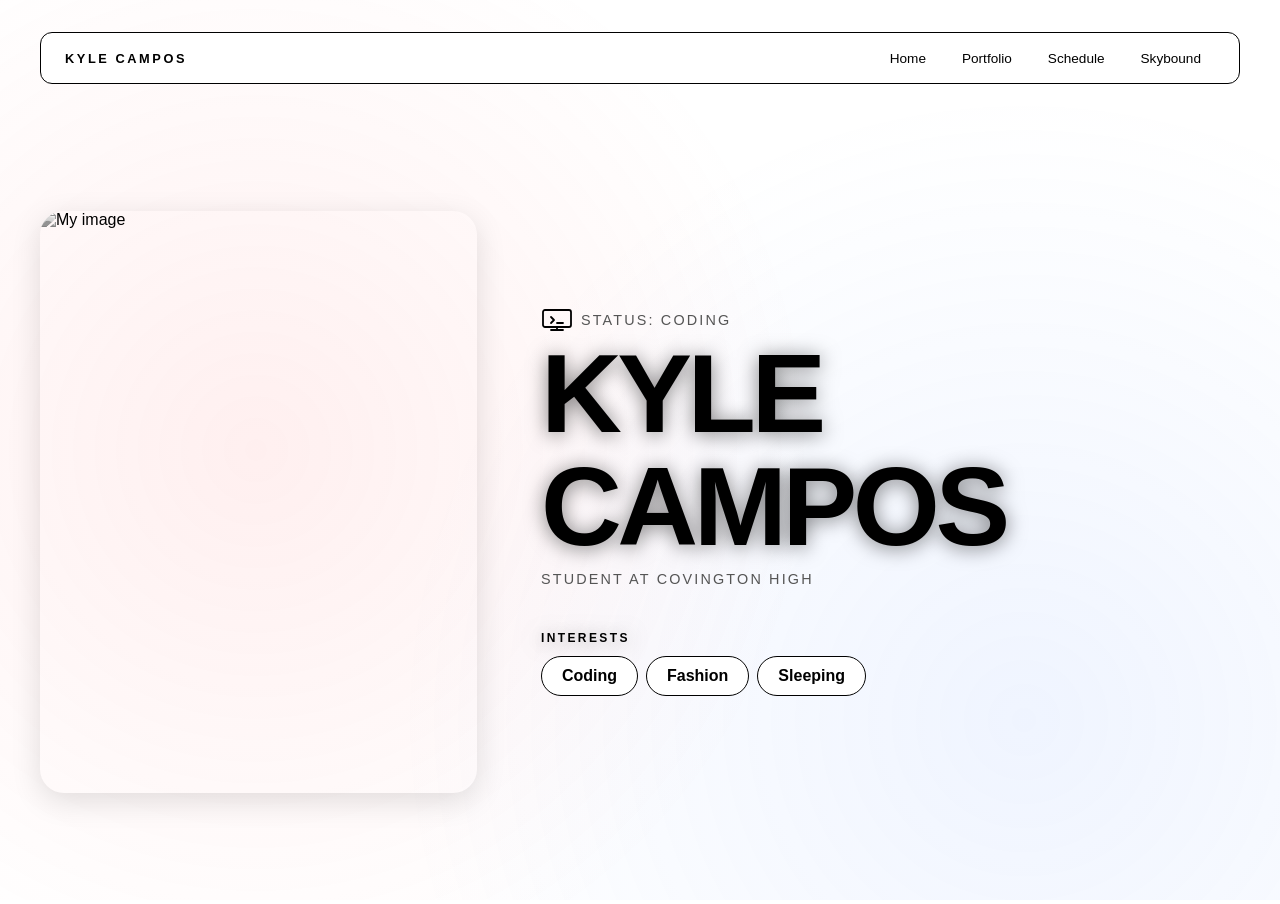
==== commit d1d76abf: "Update styling for dark background with bright sparks and improved text contrast" ====
--- a/index.html
+++ b/index.html
@@ -30,13 +30,13 @@
       
       // Random starting position on left side
       const startY = Math.random() * window.innerHeight;
-      const startX = -10;
+      const randomSpeed = 2 + Math.random() * 2; // Speed variance
       
-      spark.style.left = startX + 'px';
       spark.style.top = startY + 'px';
+      spark.style.left = '0px';
       
-      // Random duration between 3-6 seconds
-      const duration = 3000 + Math.random() * 3000;
+      // Random duration between 3-8 seconds
+      const duration = 3000 + Math.random() * 5000;
       spark.style.animationDuration = duration + 'ms';
       
       document.body.appendChild(spark);
@@ -48,7 +48,7 @@
     }
     
     // Create sparks periodically
-    setInterval(createSpark, 100);
+    setInterval(createSpark, 50);
   </script>
 
   <!-- All content goes here -->
--- a/style.css
+++ b/style.css
@@ -137,21 +137,30 @@
 
 body {
   margin: 0;
-  background: url('https://im2.ezgif.com/tmp/ezgif-2-0JAZ.gif') center/cover no-repeat fixed;
+  background: linear-gradient(135deg, #1a1a2e 0%, #16213e 50%, #0f3460 100%);
   background-attachment: fixed;
   color: #222;
   font-family: "Helvetica Neue", Arial, sans-serif;
   position: relative;
   overflow-x: hidden;
+  min-height: 100vh;
 }
 
 body::before {
   content: '';
   position: fixed;
   inset: 0;
-  background: rgba(0, 0, 0, 0.3);
+  background: 
+    radial-gradient(circle at 20% 50%, rgba(255, 100, 100, 0.1) 0%, transparent 50%),
+    radial-gradient(circle at 80% 80%, rgba(100, 150, 255, 0.1) 0%, transparent 50%);
   pointer-events: none;
   z-index: 1;
+  animation: ambient-shift 8s ease-in-out infinite;
+}
+
+@keyframes ambient-shift {
+  0%, 100% { opacity: 0.5; }
+  50% { opacity: 1; }
 }
 
 #all-contents {
@@ -165,23 +174,24 @@
 
 .spark {
   position: fixed;
-  width: 4px;
-  height: 4px;
+  width: 3px;
+  height: 3px;
   background: white;
   border-radius: 50%;
   pointer-events: none;
-  box-shadow: 0 0 6px rgba(255, 255, 255, 0.8);
-  z-index: 0;
+  box-shadow: 0 0 8px rgba(255, 255, 255, 0.9), 0 0 15px rgba(200, 220, 255, 0.6);
+  z-index: 3;
   animation: spark-float linear forwards;
 }
 
 @keyframes spark-float {
   0% {
-    transform: translateX(0) translateY(0);
+    left: 0;
     opacity: 1;
   }
   100% {
-    transform: translateX(100vw) translateY(-100px);
+    left: 100vw;
+    top: -20px;
     opacity: 0;
   }
 }
@@ -211,12 +221,13 @@
   font-weight: 900;
   letter-spacing: -0.04em;
   text-transform: uppercase;
-  color: #000;
+  color: #ffffff;
+  text-shadow: 0 2px 20px rgba(0, 0, 0, 0.5);
 }
 
 .content > p {
   margin: 0;
-  color: #999;
+  color: #a0aec0;
   font-size: 0.9rem;
   text-transform: uppercase;
   letter-spacing: 0.15em;
@@ -234,7 +245,7 @@
   min-width: 30px;
   align-items: center;
   justify-content: center;
-  color: #000;
+  color: #00ff88;
   font-family: "Space Grotesk", sans-serif;
   font-size: 0.9rem;
   font-weight: 700;
@@ -289,7 +300,7 @@
 }
 
 .content p {
-  color: #0d0d0e;
+  color: #c0c0c0;
 }
 
 #interests {
@@ -302,7 +313,7 @@
   font-weight: 700;
   text-transform: uppercase;
   letter-spacing: 0.2em;
-  color: #aaa;
+  color: #00ff88;
 }
 
 #interests ul {
@@ -381,10 +392,11 @@
   font-weight: 900;
   letter-spacing: -0.04em;
   text-transform: uppercase;
-  color: #000;
+  color: #00ff88;
+  text-shadow: 0 2px 20px rgba(0, 0, 0, 0.5);
 }
 h3 {
-  color: #0a0909; /* bright accent */
+  color: #00ff88; /* bright accent */
 }
 .sidebar-img {
   width: 100%;
@@ -421,9 +433,10 @@
   align-items: center;
   margin-bottom: 48px;
   padding: 16px 24px;
-  background: #fff;
-  border: 1px solid #e0e0e0;
+  background: rgba(20, 20, 40, 0.7);
+  border: 1px solid rgba(100, 150, 255, 0.3);
   border-radius: 12px;
+  backdrop-filter: blur(10px);
 }
 
 nav h1 {
@@ -432,7 +445,7 @@
   font-weight: 700;
   text-transform: uppercase;
   letter-spacing: 0.2em;
-  color: #000;
+  color: #00ff88;
 }
 
 #nav-ul {
@@ -444,7 +457,7 @@
 }
 
 .nav-li a {
-  color: #666;
+  color: #a0aec0;
   text-decoration: none;
   font-size: 0.85rem;
   font-weight: 500;
@@ -456,8 +469,8 @@
 }
 
 .nav-li a:hover {
-  background: #000;
-  color: #fff;
+  background: #00ff88;
+  color: #000;
 }
 nav {
   background: #e1e1e6;
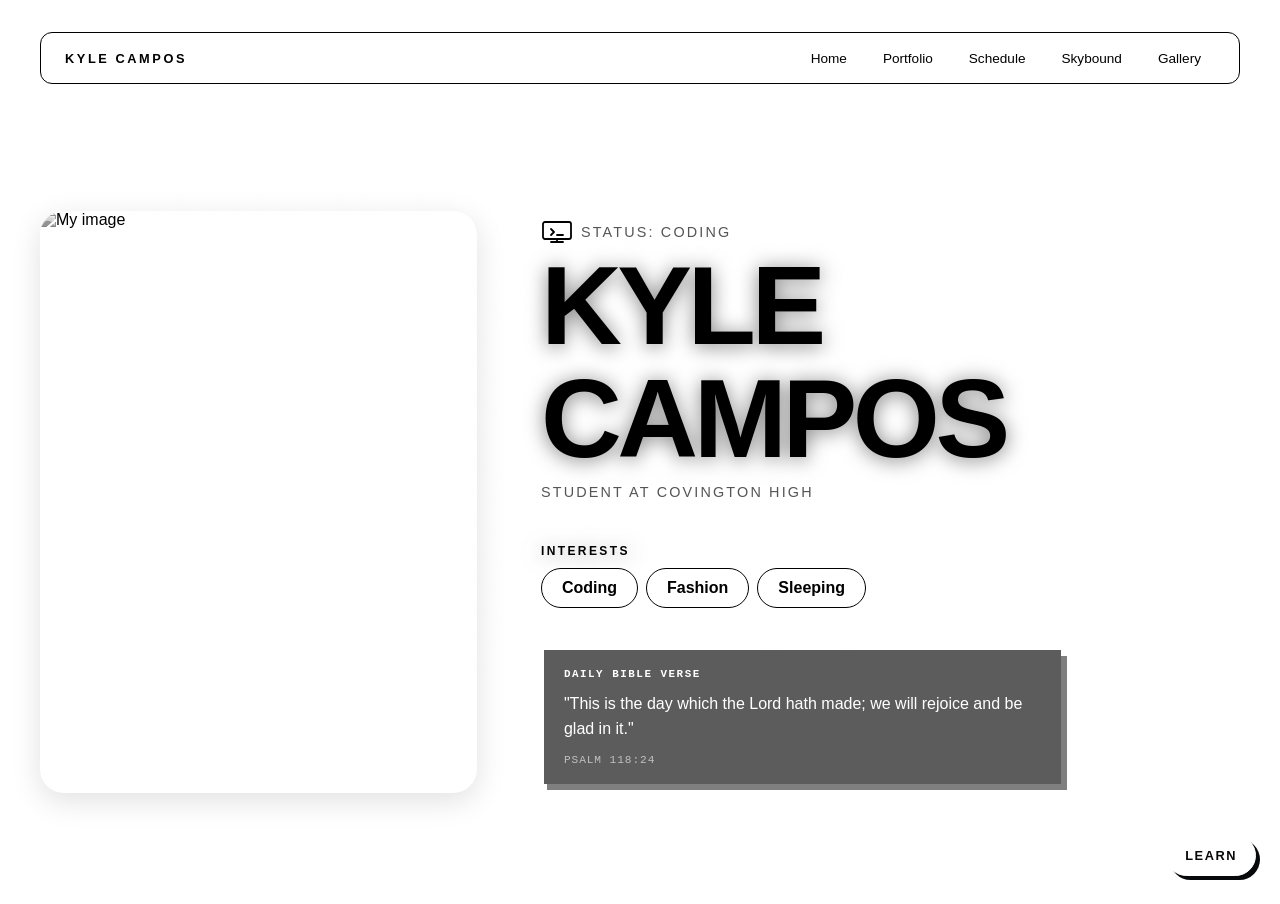
==== commit 24b982d4: "Add gallery themes and site customization" ====
--- a/index.html
+++ b/index.html
@@ -5,7 +5,8 @@
   <meta charset="UTF-8" />
   <meta name="viewport" content="width=device-width, initial-scale=1.0" />
   <title>Kyle's World</title>
-  <link rel="stylesheet" href="style.css" />
+  <link rel="stylesheet" href="style.css?v=3" />
+  <script src="theme.js" defer></script>
 </head>
 
 <body>
@@ -21,32 +22,43 @@
     <p class="startup-status">STATUS: CODING <span>///</span> 001</p>
   </section>
   <script src="spinner.js"></script>
+  <script>
+    (function () {
+      var savedBackground = localStorage.getItem("home-background");
+      if (savedBackground) {
+        document.body.style.backgroundImage = "linear-gradient(rgba(0, 0, 0, 0.58), rgba(0, 0, 0, 0.72)), url('" + savedBackground + "')";
+        document.body.style.backgroundSize = "cover";
+        document.body.style.backgroundPosition = "center";
+        document.body.style.backgroundAttachment = "fixed";
+      }
+    }());
+  </script>
 
   <script>
     // Create animated sparks
     function createSpark() {
       const spark = document.createElement('div');
       spark.className = 'spark';
-      
+
       // Random starting position on left side
       const startY = Math.random() * window.innerHeight;
       const randomSpeed = 2 + Math.random() * 2; // Speed variance
-      
+
       spark.style.top = startY + 'px';
       spark.style.left = '0px';
-      
+
       // Random duration between 3-8 seconds
       const duration = 3000 + Math.random() * 5000;
       spark.style.animationDuration = duration + 'ms';
-      
+
       document.body.appendChild(spark);
-      
+
       // Remove spark after animation completes
       setTimeout(() => {
         spark.remove();
       }, duration);
     }
-    
+
     // Create sparks periodically
     setInterval(createSpark, 50);
   </script>
@@ -60,6 +72,7 @@
         <li class="nav-li"><a href="portfolio.html">Portfolio</a></li>
         <li class="nav-li"><a href="Schedule.html">Schedule</a></li>
         <li class="nav-li"><a href="skybound.html">Skybound</a></li>
+        <li class="nav-li"><a href="gallery.html">Gallery</a></li>
       </ul>
     </nav>
 
@@ -84,9 +97,80 @@
             <li data-status="sleeping" role="button" tabindex="0">Sleeping</li>
           </ul>
         </div>
+        <section class="daily-verse" aria-labelledby="daily-verse-title">
+          <p class="daily-verse-label" id="daily-verse-title">Daily Bible Verse</p>
+          <blockquote id="verse-text"></blockquote>
+          <cite id="verse-reference"></cite>
+        </section>
       </div>
     </main>
   </div>
+  <button class="learn-button" type="button" aria-expanded="false" aria-controls="learn-panel">
+    Learn
+  </button>
+  <div class="learn-backdrop" hidden></div>
+  <aside class="learn-panel" id="learn-panel" aria-labelledby="learn-title" aria-hidden="true">
+    <div class="learn-panel-header">
+      <div>
+        <p class="learn-kicker">Website starter kit</p>
+        <h2 id="learn-title">Learn</h2>
+      </div>
+      <button class="learn-close" type="button" aria-label="Close Learn panel">&times;</button>
+    </div>
+    <p class="learn-intro">Copy these starter patterns to add motion, polish, and interaction to your own website.</p>
+    <div class="lesson">
+      <p class="lesson-number">01 / Motion</p>
+      <h3>Floating sparks</h3>
+      <p>Create little particles that travel across the screen.</p>
+      <pre><code>.spark {
+  position: fixed;
+  width: 3px;
+  height: 3px;
+  background: #00ff88;
+  box-shadow: 0 0 12px #00ff88;
+  animation: fly 4s linear forwards;
+}
+
+@keyframes fly {
+  to { transform: translateX(100vw) translateY(-20px); }
+}</code></pre>
+    </div>
+    <div class="lesson">
+      <p class="lesson-number">02 / Loading</p>
+      <h3>Loading screen</h3>
+      <p>Give visitors a polished entrance while your page loads.</p>
+      <pre><code>&lt;div class="loader"&gt;
+  LOADING...
+&lt;/div&gt;
+
+.loader {
+  position: fixed;
+  inset: 0;
+  display: grid;
+  place-items: center;
+  background: #08090a;
+  color: #00ff88;
+  z-index: 10;
+}
+
+window.addEventListener("load", () =&gt; {
+  document.querySelector(".loader").remove();
+});</code></pre>
+    </div>
+    <div class="lesson">
+      <p class="lesson-number">03 / Interaction</p>
+      <h3>Clickable status</h3>
+      <p>Let visitors change a message or theme with one click.</p>
+      <pre><code>const status = document.querySelector(".status");
+
+document.querySelector(".button")
+  .addEventListener("click", () =&gt; {
+    status.textContent = "STATUS: AWAKE";
+    status.classList.add("is-active");
+  });</code></pre>
+    </div>
+    <p class="learn-credit">Inspired by Bryce Maggio</p>
+  </aside>
   <script>
     (function () {
       var statusLine = document.querySelector(".status-line");
@@ -130,6 +214,50 @@
       });
     }());
   </script>
+  <script>
+    (function () {
+      var learnButton = document.querySelector(".learn-button");
+      var learnPanel = document.querySelector(".learn-panel");
+      var learnBackdrop = document.querySelector(".learn-backdrop");
+      var closeButton = document.querySelector(".learn-close");
+
+      function setLearnPanel(isOpen) {
+        learnButton.setAttribute("aria-expanded", String(isOpen));
+        learnPanel.setAttribute("aria-hidden", String(!isOpen));
+        learnPanel.classList.toggle("is-open", isOpen);
+        learnBackdrop.hidden = !isOpen;
+        if (isOpen) closeButton.focus();
+      }
+
+      learnButton.addEventListener("click", function () {
+        setLearnPanel(!learnPanel.classList.contains("is-open"));
+      });
+      closeButton.addEventListener("click", function () { setLearnPanel(false); });
+      learnBackdrop.addEventListener("click", function () { setLearnPanel(false); });
+      document.addEventListener("keydown", function (event) {
+        if (event.key === "Escape") setLearnPanel(false);
+      });
+    }());
+  </script>
+  <script>
+    (function () {
+      var verses = [
+        { text: "I can do all things through Christ which strengtheneth me.", reference: "Philippians 4:13" },
+        { text: "The Lord is my shepherd; I shall not want.", reference: "Psalm 23:1" },
+        { text: "Be strong and of a good courage; be not afraid.", reference: "Joshua 1:9" },
+        { text: "Trust in the Lord with all thine heart.", reference: "Proverbs 3:5" },
+        { text: "This is the day which the Lord hath made; we will rejoice and be glad in it.", reference: "Psalm 118:24" },
+        { text: "Let all your things be done with charity.", reference: "1 Corinthians 16:14" },
+        { text: "For with God nothing shall be impossible.", reference: "Luke 1:37" }
+      ];
+      var today = new Date();
+      var dayOfYear = Math.floor((today - new Date(today.getFullYear(), 0, 0)) / 86400000);
+      var verse = verses[dayOfYear % verses.length];
+
+      document.getElementById("verse-text").textContent = '"' + verse.text + '"';
+      document.getElementById("verse-reference").textContent = verse.reference;
+    }());
+  </script>
 </body>
 
 </html>
--- a/style.css
+++ b/style.css
@@ -137,7 +137,9 @@
 
 body {
   margin: 0;
-  background: linear-gradient(135deg, #1a1a2e 0%, #16213e 50%, #0f3460 100%);
+  background-image: linear-gradient(rgba(0, 0, 0, 0.58), rgba(0, 0, 0, 0.72)), url("file:///C:/Users/11180874/Downloads/DEFCADC9-C22F-471B-8811-D6BDD10E9007.gif");
+  background-position: center;
+  background-size: cover;
   background-attachment: fixed;
   color: #222;
   font-family: "Helvetica Neue", Arial, sans-serif;
@@ -150,9 +152,7 @@
   content: '';
   position: fixed;
   inset: 0;
-  background: 
-    radial-gradient(circle at 20% 50%, rgba(255, 100, 100, 0.1) 0%, transparent 50%),
-    radial-gradient(circle at 80% 80%, rgba(100, 150, 255, 0.1) 0%, transparent 50%);
+  background: radial-gradient(circle at 50% 20%, rgba(255, 255, 255, 0.08), transparent 55%);
   pointer-events: none;
   z-index: 1;
   animation: ambient-shift 8s ease-in-out infinite;
@@ -170,6 +170,151 @@
   min-height: 100vh;
   margin: 0 auto;
   padding: 32px 40px;
+}
+
+.learn-button {
+  position: fixed;
+  right: 24px;
+  bottom: 24px;
+  z-index: 5;
+  padding: 12px 18px;
+  border: 1px solid #fff;
+  border-radius: 999px;
+  background: #fff;
+  color: #08090a;
+  font: 700 0.8rem "Space Grotesk", sans-serif;
+  text-transform: uppercase;
+  letter-spacing: 0.12em;
+  cursor: pointer;
+  box-shadow: 4px 4px 0 #08090a;
+}
+
+.learn-button:hover,
+.learn-button:focus-visible {
+  background: #fff;
+  background: #000;
+  color: #fff;
+  outline: 2px solid #fff;
+  outline-offset: 3px;
+}
+
+.learn-backdrop {
+  position: fixed;
+  inset: 0;
+  z-index: 6;
+  background: rgba(0, 0, 0, 0.45);
+}
+
+.learn-panel {
+  position: fixed;
+  top: 20px;
+  right: 20px;
+  bottom: 20px;
+  z-index: 7;
+  width: min(440px, calc(100% - 40px));
+  padding: 26px;
+  overflow-y: auto;
+  background: rgba(8, 9, 10, 0.96);
+  color: #fff;
+  border: 1px solid #fff;
+  box-shadow: 8px 8px 0 rgba(0, 0, 0, 0.72);
+  transform: translateX(calc(100% + 40px));
+  transition: transform 0.25s ease;
+}
+
+.learn-panel.is-open {
+  transform: translateX(0);
+}
+
+.learn-panel-header {
+  display: flex;
+  align-items: start;
+  justify-content: space-between;
+  gap: 18px;
+  border-bottom: 1px solid rgba(255, 255, 255, 0.35);
+  padding-bottom: 18px;
+}
+
+.learn-kicker,
+.learn-intro,
+.lesson p {
+  color: #c0c0c0;
+  font-size: 0.78rem;
+  line-height: 1.5;
+}
+
+.learn-kicker {
+  margin: 0 0 8px;
+  font-family: "Space Grotesk", sans-serif;
+  font-weight: 700;
+  letter-spacing: 0.12em;
+  text-transform: uppercase;
+}
+
+.learn-panel h2 {
+  margin: 0;
+  color: #fff;
+  font-size: 2.8rem;
+  letter-spacing: -0.04em;
+}
+
+.learn-close {
+  border: 0;
+  background: transparent;
+  color: #fff;
+  font-size: 1.8rem;
+  line-height: 1;
+  cursor: pointer;
+}
+
+.learn-intro {
+  margin: 18px 0 24px;
+}
+
+.lesson {
+  margin-top: 18px;
+}
+
+.lesson-number {
+  margin-bottom: 5px !important;
+  color: #fff !important;
+  font-family: "DM Mono", monospace;
+  font-size: 0.65rem !important;
+  letter-spacing: 0.12em;
+  text-transform: uppercase;
+}
+
+.lesson h3 {
+  margin: 0;
+  color: #fff;
+  font-size: 1.05rem;
+  letter-spacing: 0;
+  text-transform: none;
+}
+
+.lesson p {
+  margin: 6px 0 10px;
+}
+
+.lesson pre {
+  margin: 0;
+  padding: 14px;
+  overflow-x: auto;
+  border: 1px solid rgba(255, 255, 255, 0.22);
+  background: #111416;
+  color: #fff;
+  font: 0.72rem/1.55 "DM Mono", monospace;
+  white-space: pre;
+}
+
+.learn-credit {
+  margin: 28px 0 0;
+  padding-top: 16px;
+  border-top: 1px solid rgba(255, 255, 255, 0.22);
+  color: #fff;
+  font: 0.68rem "DM Mono", monospace;
+  letter-spacing: 0.1em;
+  text-transform: uppercase;
 }
 
 .spark {
@@ -227,7 +372,7 @@
 
 .content > p {
   margin: 0;
-  color: #a0aec0;
+  color: #c0c0c0;
   font-size: 0.9rem;
   text-transform: uppercase;
   letter-spacing: 0.15em;
@@ -245,7 +390,7 @@
   min-width: 30px;
   align-items: center;
   justify-content: center;
-  color: #00ff88;
+  color: #fff;
   font-family: "Space Grotesk", sans-serif;
   font-size: 0.9rem;
   font-weight: 700;
@@ -313,7 +458,7 @@
   font-weight: 700;
   text-transform: uppercase;
   letter-spacing: 0.2em;
-  color: #00ff88;
+  color: #fff;
 }
 
 #interests ul {
@@ -341,7 +486,7 @@
 }
 
 #interests li:focus-visible {
-  outline: 3px solid #3f49a3;
+  outline: 3px solid #fff;
   outline-offset: 3px;
 }
 
@@ -352,7 +497,7 @@
   transform: translateY(-2px);
 }
 #interests h3 {
-  color: #3f49a3;
+  color: #fff;
 }
 
 #interests li {
@@ -365,6 +510,42 @@
   background: #08090c;
   color: #fff;
 }
+
+.daily-verse {
+  width: 100%;
+  max-width: 520px;
+  margin-top: 30px;
+  padding: 18px 20px;
+  border-left: 3px solid #fff;
+  background: rgba(0, 0, 0, 0.64);
+  box-shadow: 6px 6px 0 rgba(0, 0, 0, 0.5);
+}
+
+.daily-verse-label {
+  margin: 0 0 12px !important;
+  color: #fff !important;
+  font: 700 0.68rem "DM Mono", monospace !important;
+  letter-spacing: 0.14em;
+  text-transform: uppercase;
+}
+
+.daily-verse blockquote {
+  margin: 0;
+  color: #fff;
+  font-size: 1rem;
+  line-height: 1.55;
+}
+
+.daily-verse cite {
+  display: block;
+  margin-top: 12px;
+  color: #c0c0c0;
+  font: 0.7rem "DM Mono", monospace;
+  font-style: normal;
+  letter-spacing: 0.08em;
+  text-transform: uppercase;
+}
+
 .sidebar-img {
   width: 100%;
   max-width: 760px;
@@ -392,11 +573,11 @@
   font-weight: 900;
   letter-spacing: -0.04em;
   text-transform: uppercase;
-  color: #00ff88;
+  color: #fff;
   text-shadow: 0 2px 20px rgba(0, 0, 0, 0.5);
 }
 h3 {
-  color: #00ff88; /* bright accent */
+  color: #fff;
 }
 .sidebar-img {
   width: 100%;
@@ -434,7 +615,7 @@
   margin-bottom: 48px;
   padding: 16px 24px;
   background: rgba(20, 20, 40, 0.7);
-  border: 1px solid rgba(100, 150, 255, 0.3);
+  border: 1px solid rgba(255, 255, 255, 0.3);
   border-radius: 12px;
   backdrop-filter: blur(10px);
 }
@@ -445,7 +626,7 @@
   font-weight: 700;
   text-transform: uppercase;
   letter-spacing: 0.2em;
-  color: #00ff88;
+  color: #fff;
 }
 
 #nav-ul {
@@ -457,7 +638,7 @@
 }
 
 .nav-li a {
-  color: #a0aec0;
+  color: #c0c0c0;
   text-decoration: none;
   font-size: 0.85rem;
   font-weight: 500;
@@ -469,7 +650,7 @@
 }
 
 .nav-li a:hover {
-  background: #00ff88;
+  background: #fff;
   color: #000;
 }
 nav {
@@ -479,6 +660,13 @@
 
 nav h1 {
   color: #000000;
+  cursor: default;
+  transition: color 0.25s ease;
+}
+
+nav h1:hover,
+nav h1:focus-visible {
+  color: #3f49a3;
 }
 
 .nav-li a {
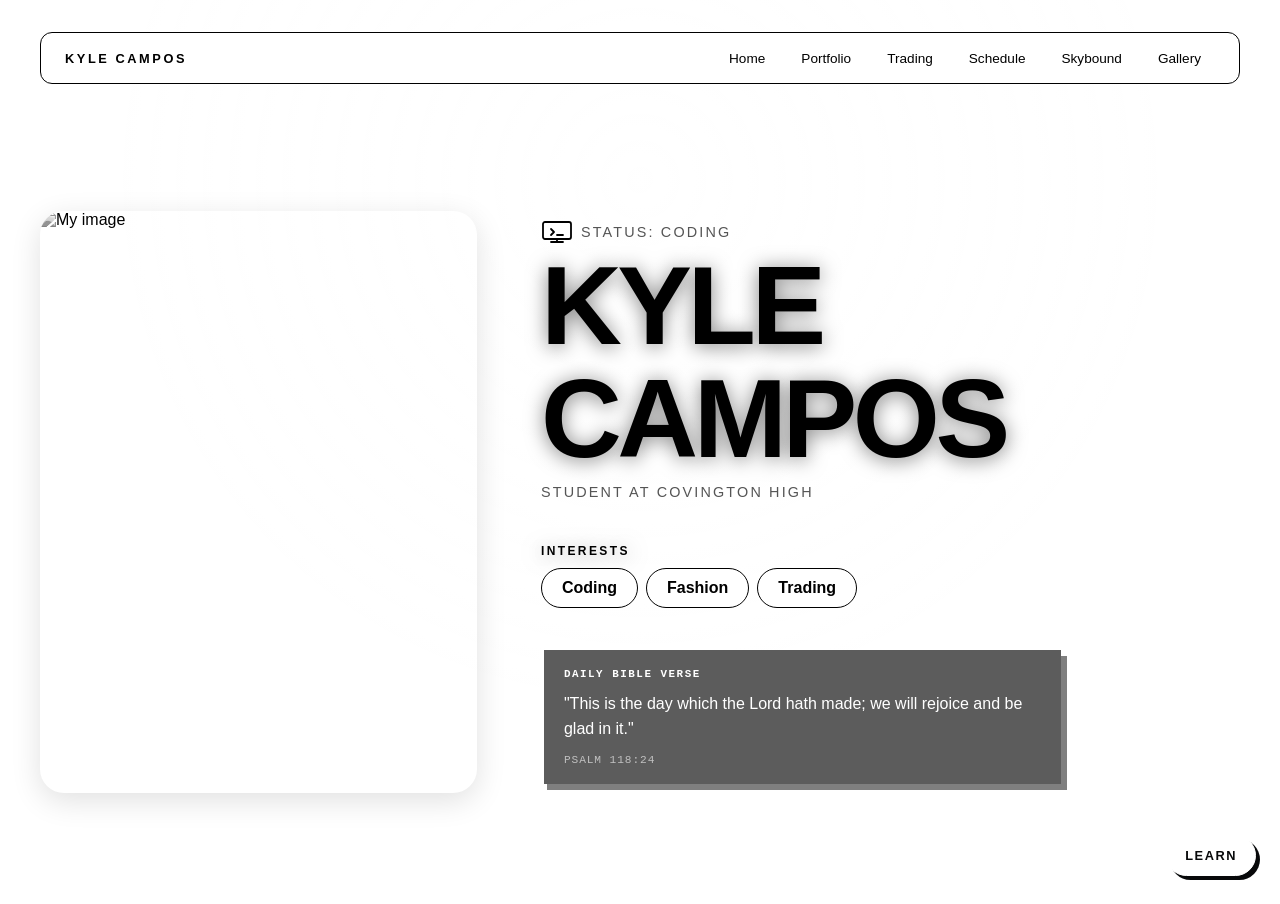
==== commit 7408c4ce: "Add trading simulator and navigation" ====
--- a/index.html
+++ b/index.html
@@ -70,6 +70,7 @@
       <ul id="nav-ul">
         <li class="nav-li"><a href="index.html">Home</a></li>
         <li class="nav-li"><a href="portfolio.html">Portfolio</a></li>
+        <li class="nav-li"><a href="trading.html">Trading</a></li>
         <li class="nav-li"><a href="Schedule.html">Schedule</a></li>
         <li class="nav-li"><a href="skybound.html">Skybound</a></li>
         <li class="nav-li"><a href="gallery.html">Gallery</a></li>
@@ -94,7 +95,7 @@
           <ul>
             <li data-status="coding" role="button" tabindex="0">Coding</li>
             <li data-status="awake" role="button" tabindex="0">Fashion</li>
-            <li data-status="sleeping" role="button" tabindex="0">Sleeping</li>
+            <li data-status="trading" role="button" tabindex="0">Trading</li>
           </ul>
         </div>
         <section class="daily-verse" aria-labelledby="daily-verse-title">
@@ -184,9 +185,9 @@
 
       function updateStatusIcon() {
         var status = statusCopy.textContent.toUpperCase();
-        var state = status.indexOf("SLEEPING") > -1 ? "sleeping" : status.indexOf("CODING") > -1 ? "coding" : status.indexOf("AWAKE") > -1 ? "awake" : "default";
+        var state = status.indexOf("TRADING") > -1 ? "trading" : status.indexOf("CODING") > -1 ? "coding" : status.indexOf("AWAKE") > -1 ? "awake" : "default";
         var icons = {
-          sleeping: "zzz",
+          trading: "<svg viewBox=\"0 0 32 24\" role=\"img\" aria-label=\"Trading\"><path d=\"M3 19 11 11l5 4 10-10\" fill=\"none\" stroke=\"currentColor\" stroke-linecap=\"round\" stroke-linejoin=\"round\" stroke-width=\"2\"/><path d=\"M19 5h7v7\" fill=\"none\" stroke=\"currentColor\" stroke-linecap=\"round\" stroke-linejoin=\"round\" stroke-width=\"2\"/></svg>",
           coding: "<svg viewBox=\"0 0 32 24\" role=\"img\" aria-label=\"Coding\"><rect x=\"2\" y=\"2\" width=\"28\" height=\"17\" rx=\"2\" fill=\"none\" stroke=\"currentColor\" stroke-width=\"1.8\"/><path d=\"M10 9l3 3-3 3M16 15h6M10 22h12M16 19v3\" fill=\"none\" stroke=\"currentColor\" stroke-linecap=\"round\" stroke-linejoin=\"round\" stroke-width=\"1.8\"/></svg>",
           awake: "<svg viewBox=\"0 0 32 24\" role=\"img\" aria-label=\"Awake\"><circle cx=\"10\" cy=\"9\" r=\"4\" fill=\"none\" stroke=\"currentColor\" stroke-width=\"1.8\"/><path d=\"M10 1v3M10 14v3M2 9h3M15 9h3M4.3 3.3l2.1 2.1M13.6 12.6l2.1 2.1\" fill=\"none\" stroke=\"currentColor\" stroke-linecap=\"round\" stroke-width=\"1.5\"/><path d=\"M9 20h15a4 4 0 0 0 .4-8 6 6 0 0 0-11.2-1.4A4.5 4.5 0 0 0 9 20Z\" fill=\"none\" stroke=\"currentColor\" stroke-linejoin=\"round\" stroke-width=\"1.8\"/></svg>",
           default: "•"
@@ -212,6 +213,7 @@
           }
         });
       });
+
     }());
   </script>
   <script>
--- a/style.css
+++ b/style.css
@@ -417,11 +417,20 @@
   animation: status-glow 2.4s ease-in-out infinite;
 }
 
+.status-line[data-state="trading"] .status-icon {
+  animation: status-trade 1s ease-in-out infinite;
+}
+
 .status-line[data-state="awake"] svg {
   width: 32px;
   height: 24px;
 }
 
+.status-line[data-state="trading"] svg {
+  width: 32px;
+  height: 24px;
+}
+
 @keyframes status-drift {
   50% {
     transform: translateY(-3px);
@@ -437,6 +446,12 @@
 @keyframes status-blink {
   50% {
     transform: translateY(-2px);
+  }
+}
+
+@keyframes status-trade {
+  50% {
+    transform: translateY(-3px) scale(1.08);
   }
 }
 
@@ -678,6 +693,30 @@
   color: #ebe2e2;
 }
 
+html {
+  --theme-nav: #ffffff;
+  --theme-nav-text: #000000;
+  --theme-accent: #147d91;
+  --theme-surface: rgba(255, 255, 255, 0.94);
+}
+
+body[data-wallpaper-theme] nav {
+  background: var(--theme-nav);
+  border-color: color-mix(in srgb, var(--theme-nav-text) 24%, transparent);
+  box-shadow: 0 10px 28px rgba(0, 0, 0, 0.16);
+}
+
+body[data-wallpaper-theme] nav h1,
+body[data-wallpaper-theme] nav a {
+  color: var(--theme-nav-text);
+}
+
+body[data-wallpaper-theme] nav a:hover,
+body[data-wallpaper-theme] nav a[aria-current="page"] {
+  background: var(--theme-nav-text);
+  color: var(--theme-accent);
+}
+
 .schedule-page {
   display: block;
   max-width: 1180px;
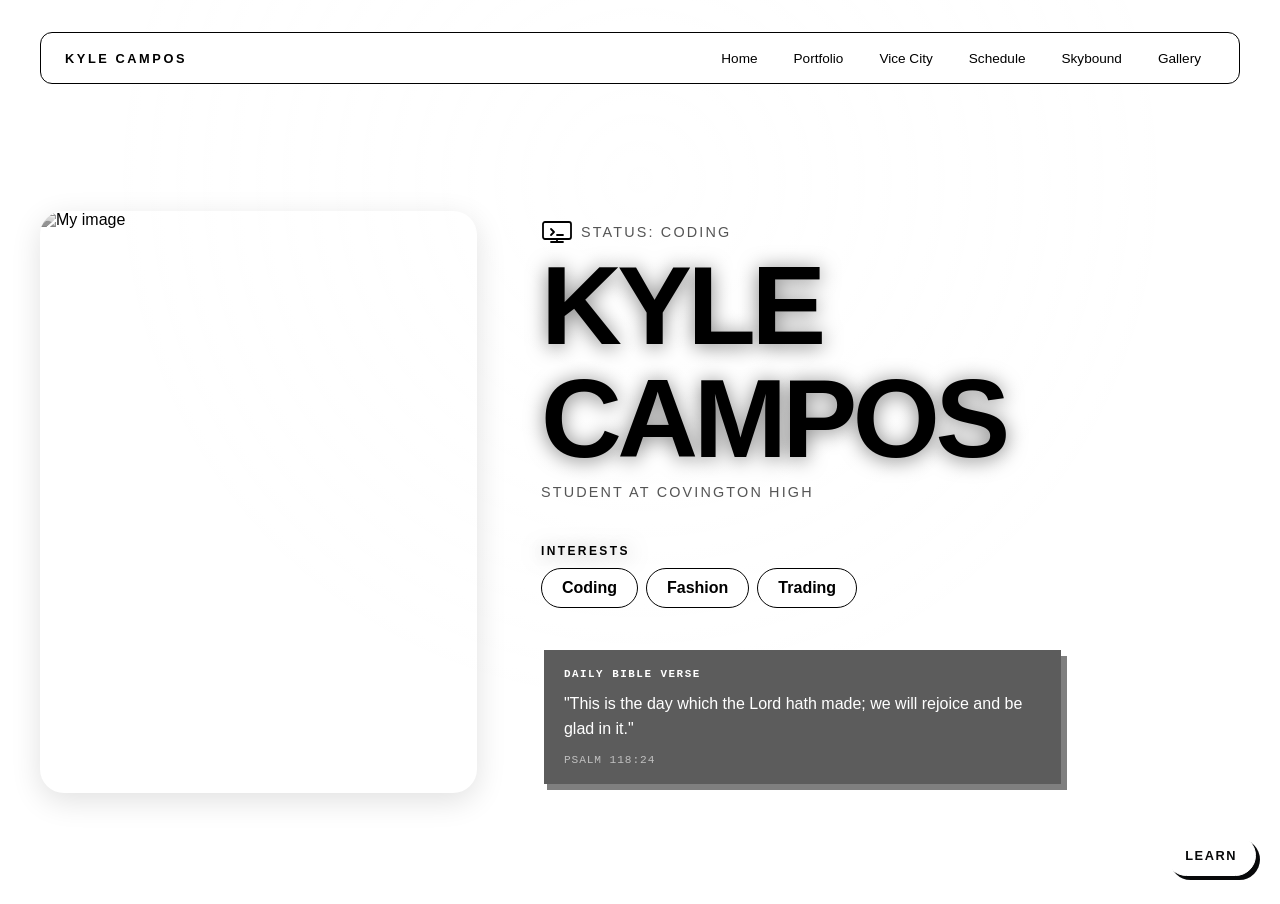
==== commit a425cbce: "Feat: Updated Nav Bar Vice City is LIVE" ====
--- a/index.html
+++ b/index.html
@@ -70,7 +70,7 @@
       <ul id="nav-ul">
         <li class="nav-li"><a href="index.html">Home</a></li>
         <li class="nav-li"><a href="portfolio.html">Portfolio</a></li>
-        <li class="nav-li"><a href="trading.html">Trading</a></li>
+        <li class="nav-li"><a href="trading.html">Vice City</a></li>
         <li class="nav-li"><a href="Schedule.html">Schedule</a></li>
         <li class="nav-li"><a href="skybound.html">Skybound</a></li>
         <li class="nav-li"><a href="gallery.html">Gallery</a></li>
